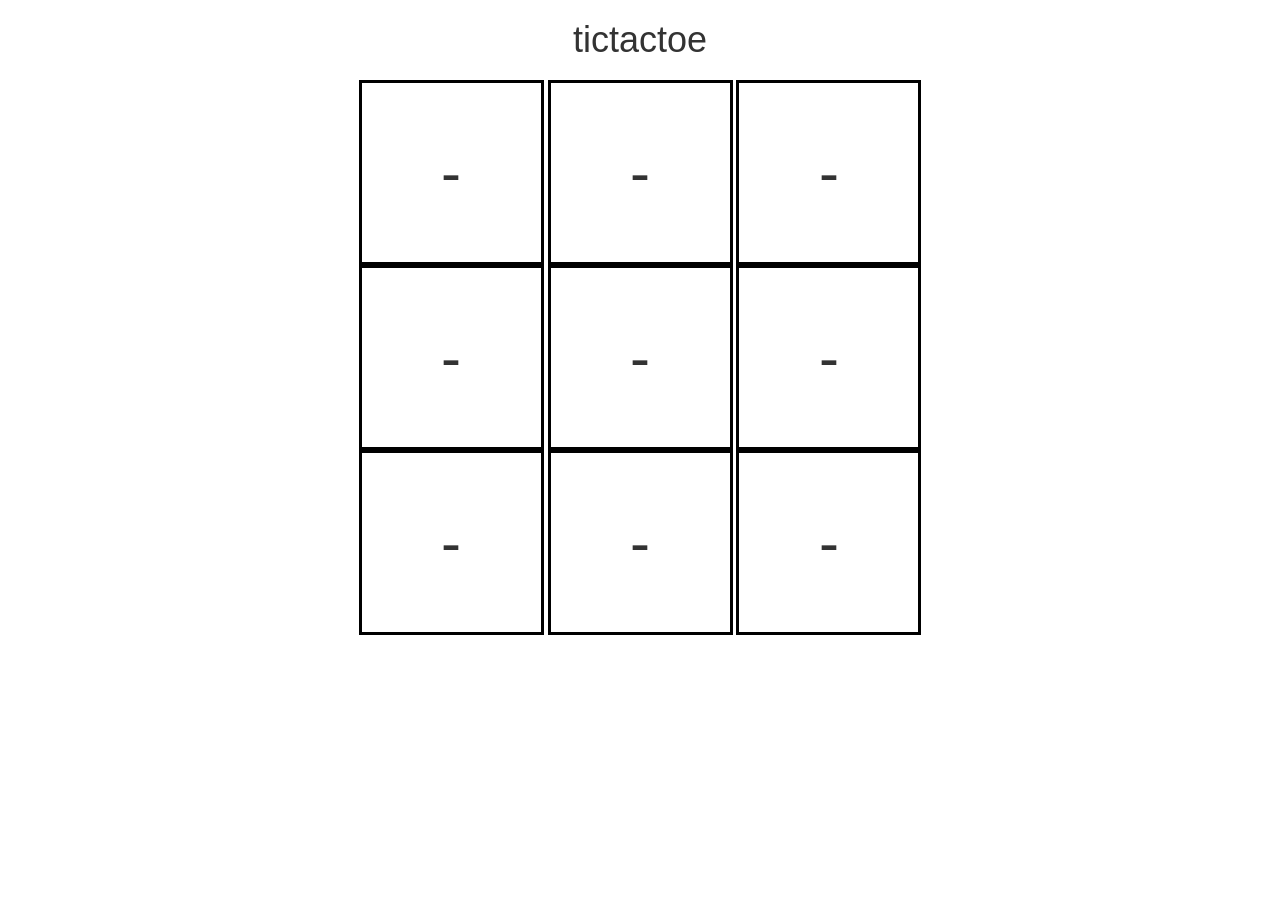
==== tictactoe.html @ 66c24aa9 "Can't argue with works" ====
<!DOCTYPE html>
<html>
<head>
	<title></title>
	<link rel="stylesheet" type="text/css" href="./tictactoe.css">
	<link rel="stylesheet" href="https://maxcdn.bootstrapcdn.com/bootstrap/3.3.7/css/bootstrap.min.css">
</head>
<body>
	<div class ="container text-center">
		<div class ="col-sm-12 title" text-center>
			<h1>tictactoe</h1>			
		</div>
		<div class ="row">
			<div id = "message">
				<!-- messages will go here  -->
			</div>
			<div id= "board">
				<div class ="board-row">
					<button id = "A1" class ="square">-</button>
					<button id = "B1" class ="square">-</button>
					<button id = "C1" class ="square">-</button>
				</div>
				<div class ="board-row">
					<button id = "A2" class ="square">-</button>
					<button id = "B2" class ="square">-</button>
					<button id = "C2" class ="square">-</button>
				</div>
				<div class ="board-row">
					<button id = "A3" class ="square">-</button>
					<button id = "B3" class ="square">-</button>
					<button id = "C3" class ="square">-</button>
				</div>
			</div>
		</div>
		
	</div>


	<script type="text/javascript" src="./tictactoe.js"></script>
</body>
</html>
---- tictactoe.css ----
#board{
	max-width: 640px;
	min-width: 320px;
	margin: auto;
}

.square{
	background-color: #fff;
	border: 3px solid #000;
	width: 185px;
	height: 185px;
	font-size: 60px;
}

.square:hover{
	background-color: #ff0;
}

#message{
	font-size: 40px;
	min-height: 80px;
}

.winning-square{
	background-color: red !important;
	color: #0000FF;
}
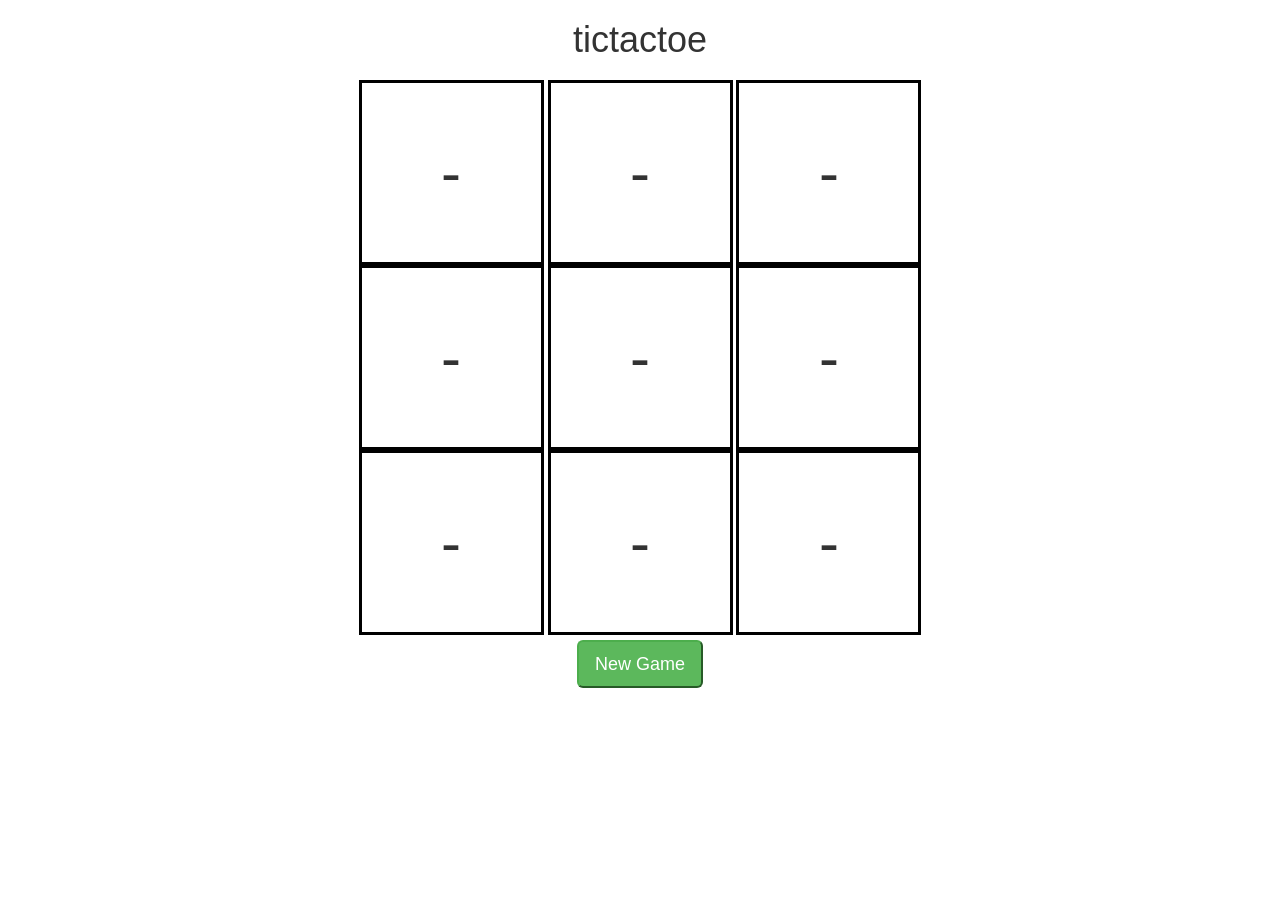
==== commit d329b0af: "Made a New Game button. Does not work yet" ====
--- a/tictactoe.html
+++ b/tictactoe.html
@@ -31,6 +31,9 @@
 					<button id = "C3" class ="square">-</button>
 				</div>
 			</div>
+			<div class = "reset">
+				<button id = "new-game" class = "btn-success btn-lg text-white">New Game</button>				
+			</div>
 		</div>
 		
 	</div>
--- a/tictactoe.css
+++ b/tictactoe.css
@@ -10,6 +10,7 @@
 	width: 185px;
 	height: 185px;
 	font-size: 60px;
+	/*border-width: 0px, 0px, 0px, 0px; doesnt work*/
 }
 
 .square:hover{
@@ -24,4 +25,9 @@
 .winning-square{
 	background-color: red !important;
 	color: #0000FF;
-}+}
+
+#new-game{
+	margin-top: 5px;
+}
+
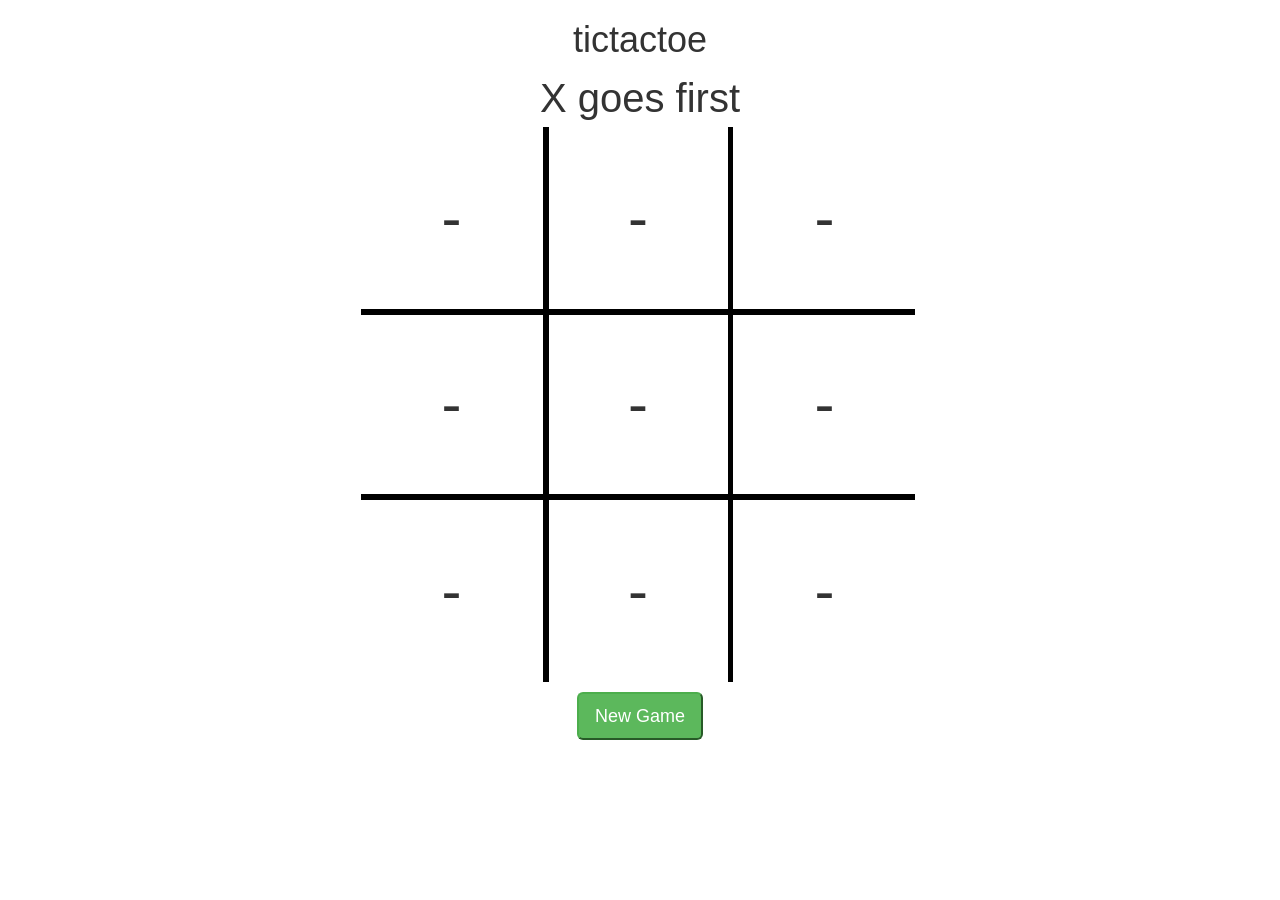
==== commit 4887b21e: "fixed new game button" ====
--- a/tictactoe.html
+++ b/tictactoe.html
@@ -13,22 +13,23 @@
 		<div class ="row">
 			<div id = "message">
 				<!-- messages will go here  -->
+				X goes first
 			</div>
 			<div id= "board">
 				<div class ="board-row">
-					<button id = "A1" class ="square">-</button>
-					<button id = "B1" class ="square">-</button>
-					<button id = "C1" class ="square">-</button>
+					<button id = "A1" class ="square top-square left-square">-</button>
+					<button id = "B1" class ="square top-square">-</button>
+					<button id = "C1" class ="square top-square right-square">-</button>
 				</div>
 				<div class ="board-row">
-					<button id = "A2" class ="square">-</button>
+					<button id = "A2" class ="square left-square">-</button>
 					<button id = "B2" class ="square">-</button>
-					<button id = "C2" class ="square">-</button>
+					<button id = "C2" class ="square right-square">-</button>
 				</div>
 				<div class ="board-row">
-					<button id = "A3" class ="square">-</button>
-					<button id = "B3" class ="square">-</button>
-					<button id = "C3" class ="square">-</button>
+					<button id = "A3" class ="square left-square bottom-square">-</button>
+					<button id = "B3" class ="square bottom-square">-</button>
+					<button id = "C3" class ="square right-square bottom-square">-</button>
 				</div>
 			</div>
 			<div class = "reset">
--- a/tictactoe.css
+++ b/tictactoe.css
@@ -10,7 +10,23 @@
 	width: 185px;
 	height: 185px;
 	font-size: 60px;
-	/*border-width: 0px, 0px, 0px, 0px; doesnt work*/
+	margin-left: -4px;
+}
+
+.top-square{
+	border-top: none;
+}
+
+.left-square{
+	border-left: none;
+}
+
+.right-square{
+	border-right: none;
+}
+
+.bottom-square{
+	border-bottom: none;
 }
 
 .square:hover{
@@ -28,6 +44,7 @@
 }
 
 #new-game{
-	margin-top: 5px;
+	margin-top: 10px;
+	margin-bottom: 20px;
 }
 
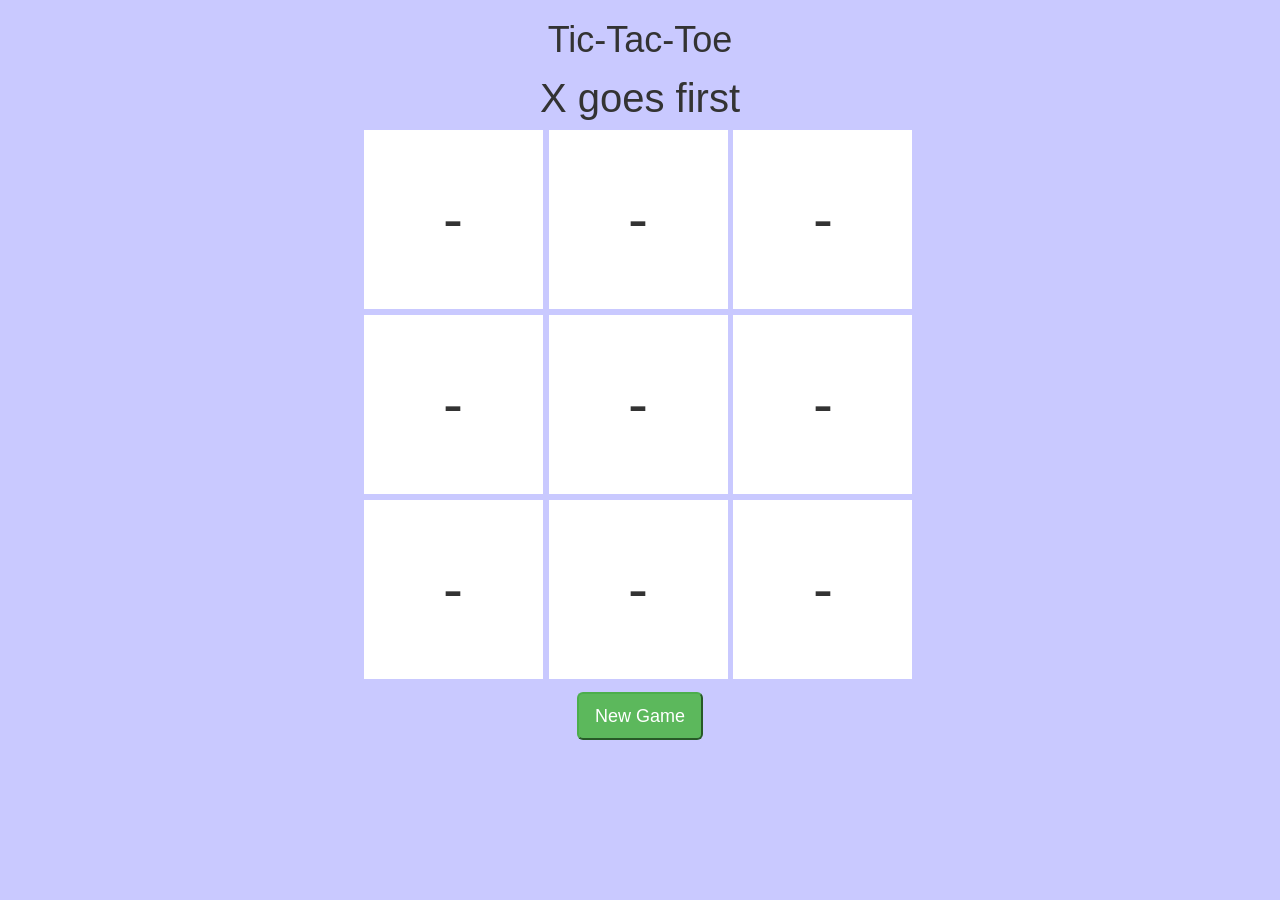
==== commit 9c7d319a: "Fixed borders being added back when new game was started." ====
--- a/tictactoe.html
+++ b/tictactoe.html
@@ -5,10 +5,10 @@
 	<link rel="stylesheet" type="text/css" href="./tictactoe.css">
 	<link rel="stylesheet" href="https://maxcdn.bootstrapcdn.com/bootstrap/3.3.7/css/bootstrap.min.css">
 </head>
-<body>
+<body id = "body">
 	<div class ="container text-center">
 		<div class ="col-sm-12 title" text-center>
-			<h1>tictactoe</h1>			
+			<h1>Tic-Tac-Toe</h1>			
 		</div>
 		<div class ="row">
 			<div id = "message">
@@ -17,19 +17,19 @@
 			</div>
 			<div id= "board">
 				<div class ="board-row">
-					<button id = "A1" class ="square top-square left-square">-</button>
-					<button id = "B1" class ="square top-square">-</button>
-					<button id = "C1" class ="square top-square right-square">-</button>
+					<button id = "A1" class ="square">-</button>
+					<button id = "B1" class ="square">-</button>
+					<button id = "C1" class ="square">-</button>
 				</div>
 				<div class ="board-row">
-					<button id = "A2" class ="square left-square">-</button>
+					<button id = "A2" class ="square">-</button>
 					<button id = "B2" class ="square">-</button>
-					<button id = "C2" class ="square right-square">-</button>
+					<button id = "C2" class ="square">-</button>
 				</div>
 				<div class ="board-row">
-					<button id = "A3" class ="square left-square bottom-square">-</button>
-					<button id = "B3" class ="square bottom-square">-</button>
-					<button id = "C3" class ="square right-square bottom-square">-</button>
+					<button id = "A3" class ="square">-</button>
+					<button id = "B3" class ="square">-</button>
+					<button id = "C3" class ="square">-</button>
 				</div>
 			</div>
 			<div class = "reset">
--- a/tictactoe.css
+++ b/tictactoe.css
@@ -1,3 +1,7 @@
+#body{
+	background-color: #c9c9ff;
+}
+
 #board{
 	max-width: 640px;
 	min-width: 320px;
@@ -5,32 +9,16 @@
 }
 
 .square{
-	background-color: #fff;
-	border: 3px solid #000;
+	background-color: white;
+	border: 3px solid #c9c9ff;
 	width: 185px;
 	height: 185px;
 	font-size: 60px;
 	margin-left: -4px;
 }
 
-.top-square{
-	border-top: none;
-}
-
-.left-square{
-	border-left: none;
-}
-
-.right-square{
-	border-right: none;
-}
-
-.bottom-square{
-	border-bottom: none;
-}
-
 .square:hover{
-	background-color: #ff0;
+	background-color: #529a86;
 }
 
 #message{
@@ -39,8 +27,7 @@
 }
 
 .winning-square{
-	background-color: red !important;
-	color: #0000FF;
+	background-color: #529a86 !important;
 }
 
 #new-game{
@@ -48,3 +35,6 @@
 	margin-bottom: 20px;
 }
 
+.disable-hover{
+	pointer-events: none !important;
+}
